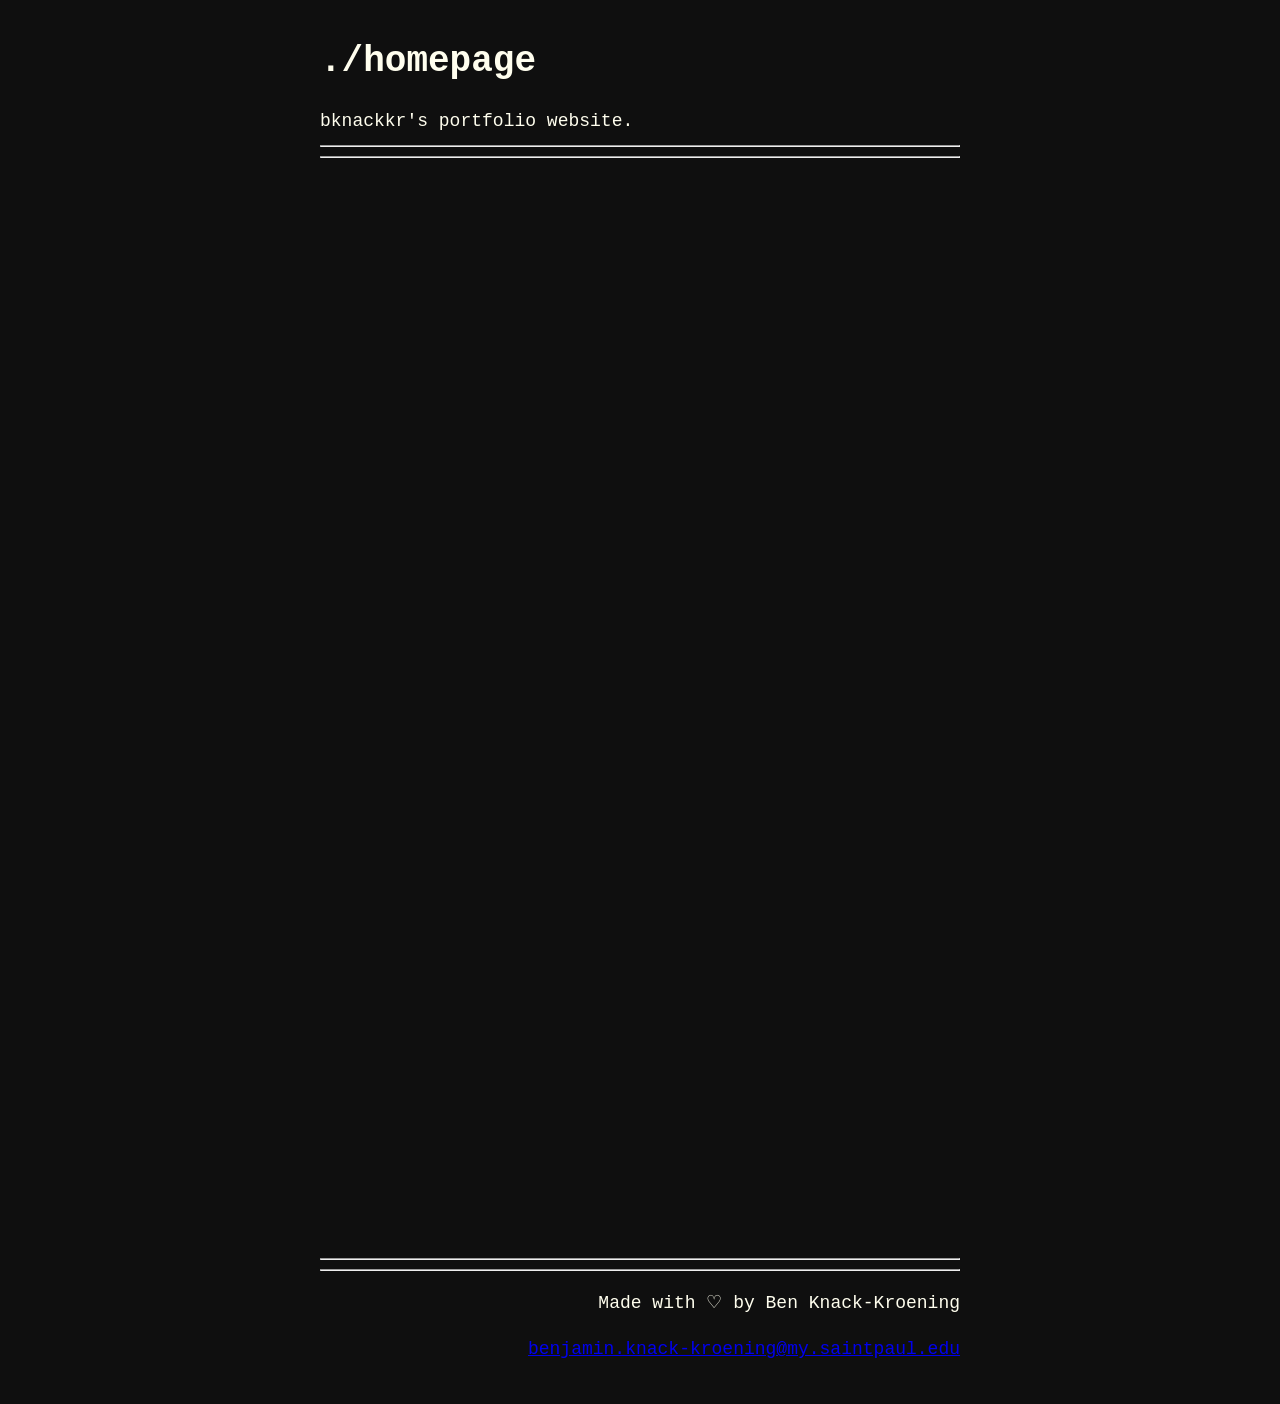
==== index.html @ 10e6d96e "Update stylesheet.css" ====
<!DOCTYPE html>
<html lang="en">
    <head>
        <meta charset="UTF-8">
        <meta name="viewport" content="width=device-width, initial-scale=1.0" />
        <title>./homepage - bknackkr's website</title>
        <link rel="stylesheet" href="stylesheet.css">

    </head>
    <body class="wrapper">
        <header>
            <h1>./homepage</h1>
            <aside>bknackkr's portfolio website.</aside>
        </header>
        <hr>
        <hr>
        <br>
        <div class="testing-space"></div>
        <br>
        <hr>
        <hr>
        <footer class="right-aligned">
            <p>Made with ♡ by Ben Knack-Kroening</p>
            <p><a  href="mailto:benjamin.knack-kroening@my.saintpaul.edu">benjamin.knack-kroening@my.saintpaul.edu</a></p>
        </footer>
        <button class="anchored" onclick="topFunction()" id="topBtn" title="Go to top">Top</button>
        <script src="TopButton.js" type="text/javascript"></script>
    </body>
</html>
---- stylesheet.css ----
body {
    font-family: "Lucida Console", "Lucida Sans Unicode", monospace;
    margin: 40px auto;
    line-height: 1.6;
    font-size: 18px;
    color: #FFFEEE;
    padding: 0 10px;
    background-color: #0f0f0f;
}
h1, h2, h3 {
    line-height: 1.2;
}

.right-aligned {
    text-align: right;
}

.wrapper {
    width: 50%;
}

#topBtn {
    position:fixed;
    top:100vh;
    transform:translateY(-200%);
    width:10%;
    z-index: 99;
    border: none;
    outline: none;
    background-color: #FFFEEE;
    color: #0f0f0f;
    cursor: pointer;
    padding: 15px;
    border-radius: 10px;
    font-size: 18px;
}

#topBtn:hover {
    background-color: #807f77;
}

.testing-space {
    margin-top: 1024px;
}
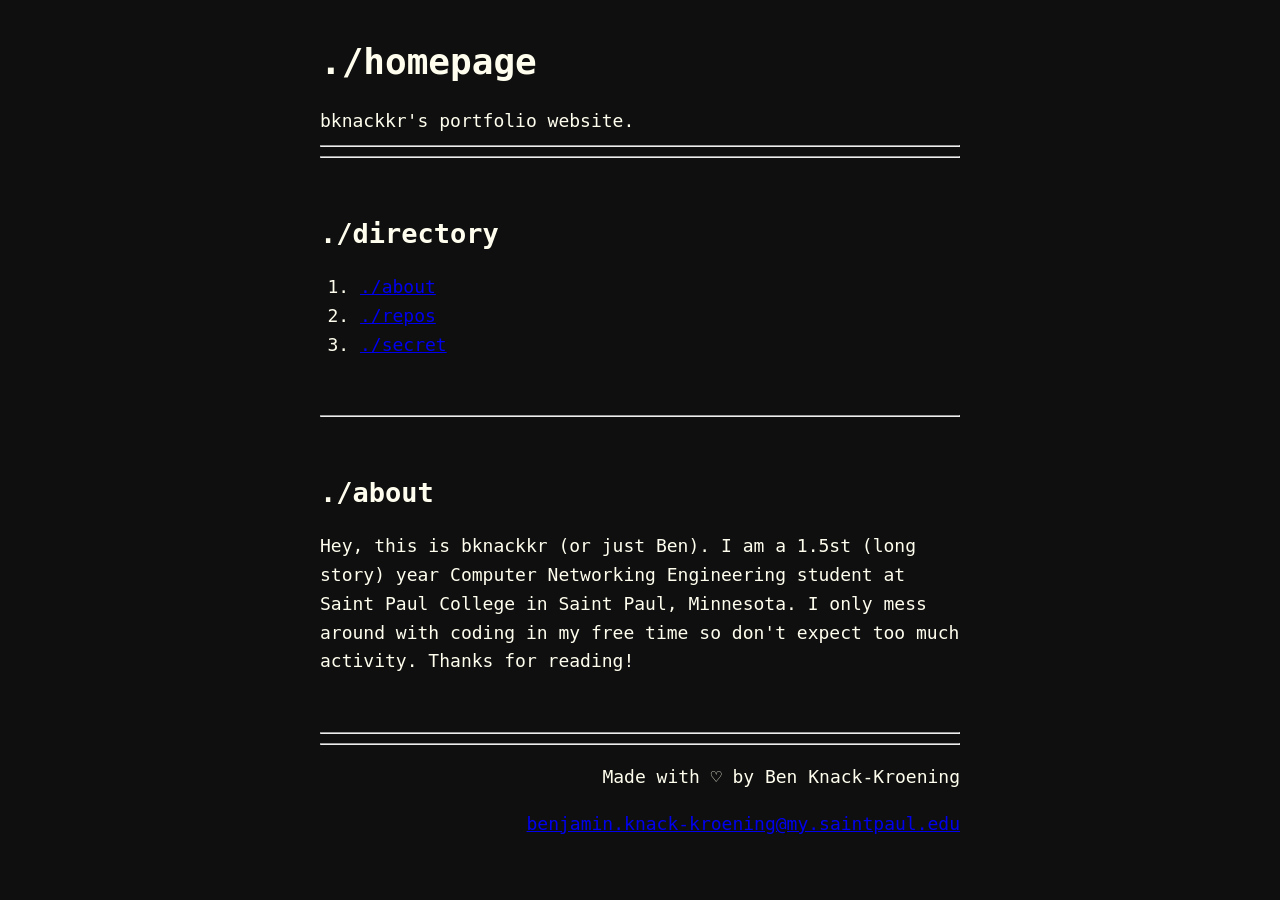
==== commit 1b20ba24: "Updating index and adding repos.html" ====
--- a/index.html
+++ b/index.html
@@ -15,7 +15,21 @@
         <hr>
         <hr>
         <br>
-        <div class="testing-space"></div>
+        <div>
+            <h2 id="directory">./directory</h2>
+            <ol>
+                <li><a href="#abtMe">./about</a></li>
+                <li><a href="repos.html">./repos</a></li>
+                <li><a href="./secret.html">./secret</a></li>
+            </ol>
+        </div>
+        <br>
+        <hr>
+        <br>
+        <div>
+            <h2 id="abtMe">./about</h2>
+            <p>Hey, this is bknackkr (or just Ben). I am a 1.5st (long story) year Computer Networking Engineering student at Saint Paul College in Saint Paul, Minnesota. I only mess around with coding in my free time so don't expect too much activity. Thanks for reading!</p>
+        </div>
         <br>
         <hr>
         <hr>
--- a/stylesheet.css
+++ b/stylesheet.css
@@ -22,8 +22,8 @@
 #topBtn {
     position:fixed;
     top:100vh;
-    transform:translateY(-200%);
-    width:10%;
+    transform:translateY(-150%);
+    min-width: 10%;
     z-index: 99;
     border: none;
     outline: none;
@@ -36,9 +36,9 @@
 }
 
 #topBtn:hover {
-    background-color: #807f77;
+background-color: #807f77;
 }
 
 .testing-space {
-    margin-top: 1024px;
+margin-top: 1024px;
 }
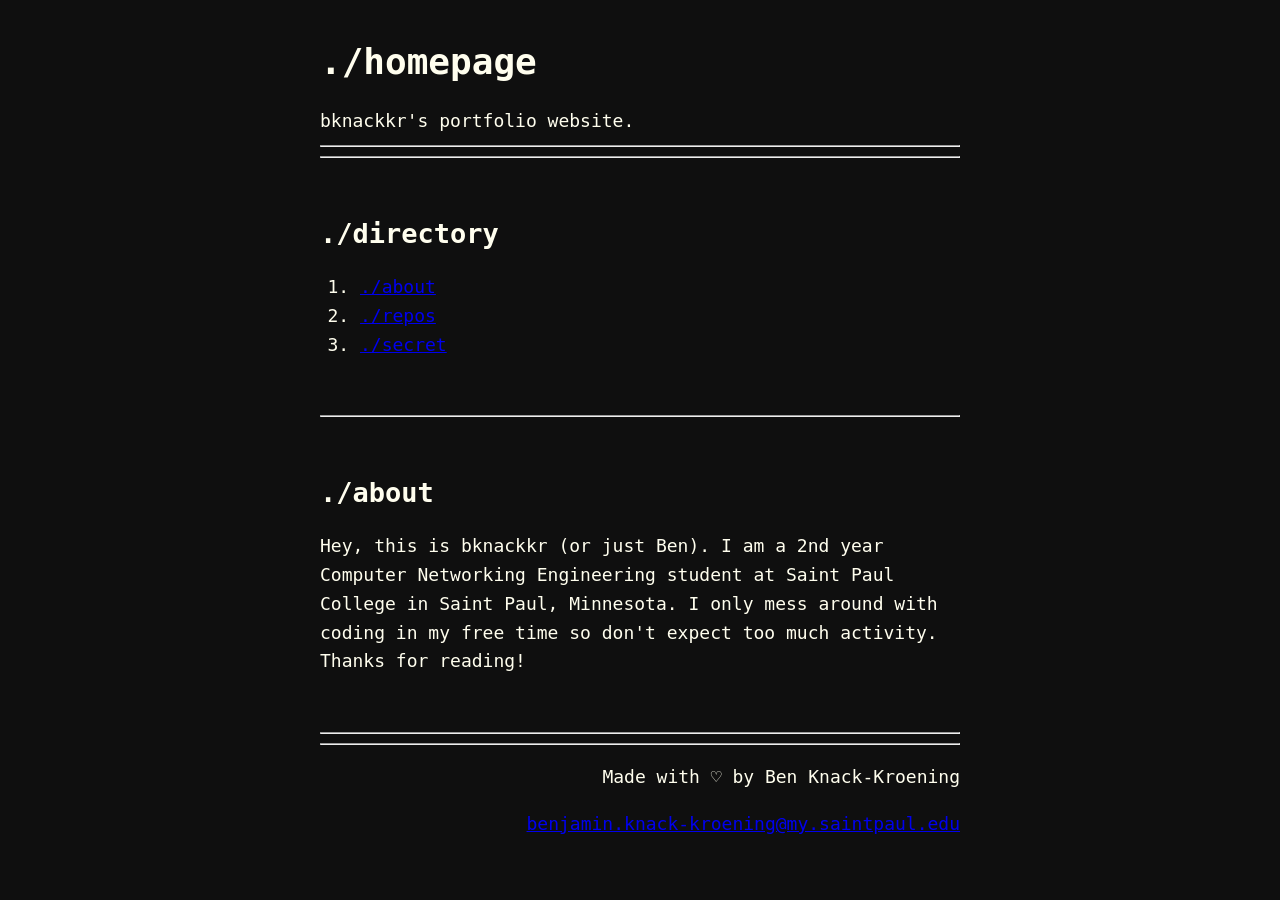
==== commit 46b47919: "Update index.html" ====
--- a/index.html
+++ b/index.html
@@ -5,6 +5,10 @@
         <meta name="viewport" content="width=device-width, initial-scale=1.0" />
         <title>./homepage - bknackkr's website</title>
         <link rel="stylesheet" href="stylesheet.css">
+        <link rel="apple-touch-icon" sizes="180x180" href="apple-touch-icon.png">
+        <link rel="icon" type="image/png" sizes="32x32" href="favicon-32x32.png">
+        <link rel="icon" type="image/png" sizes="16x16" href="favicon-16x16.png">
+        <link rel="manifest" href="site.webmanifest">
 
     </head>
     <body class="wrapper">
@@ -28,7 +32,7 @@
         <br>
         <div>
             <h2 id="abtMe">./about</h2>
-            <p>Hey, this is bknackkr (or just Ben). I am a 1.5st (long story) year Computer Networking Engineering student at Saint Paul College in Saint Paul, Minnesota. I only mess around with coding in my free time so don't expect too much activity. Thanks for reading!</p>
+            <p>Hey, this is bknackkr (or just Ben). I am a 2nd year Computer Networking Engineering student at Saint Paul College in Saint Paul, Minnesota. I only mess around with coding in my free time so don't expect too much activity. Thanks for reading!</p>
         </div>
         <br>
         <hr>
@@ -40,4 +44,4 @@
         <button class="anchored" onclick="topFunction()" id="topBtn" title="Go to top">Top</button>
         <script src="TopButton.js" type="text/javascript"></script>
     </body>
-</html>+</html>
